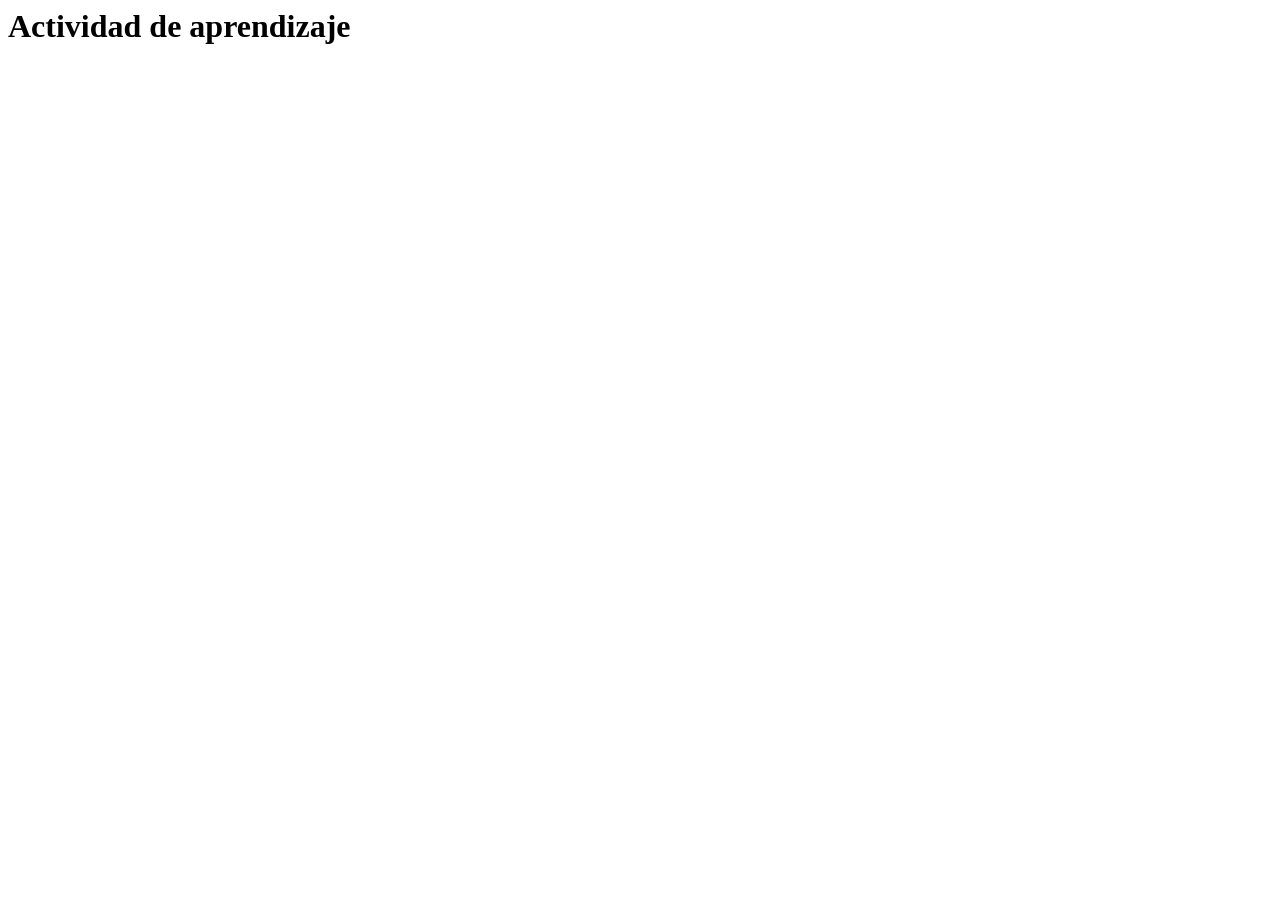
==== public/actividades/actividad.html @ 69a9eacc "Initial commit" ====
<html lang="en">
<head>
  <meta charset="UTF-8">
  <meta http-equiv="X-UA-Compatible" content="IE=edge">
  <meta name="viewport" content="width=device-width, initial-scale=1.0">
  <title>Actividad de aprendizaje</title>
</head>
<body>
  <h1>Actividad de aprendizaje</h1>
</body>
</html>
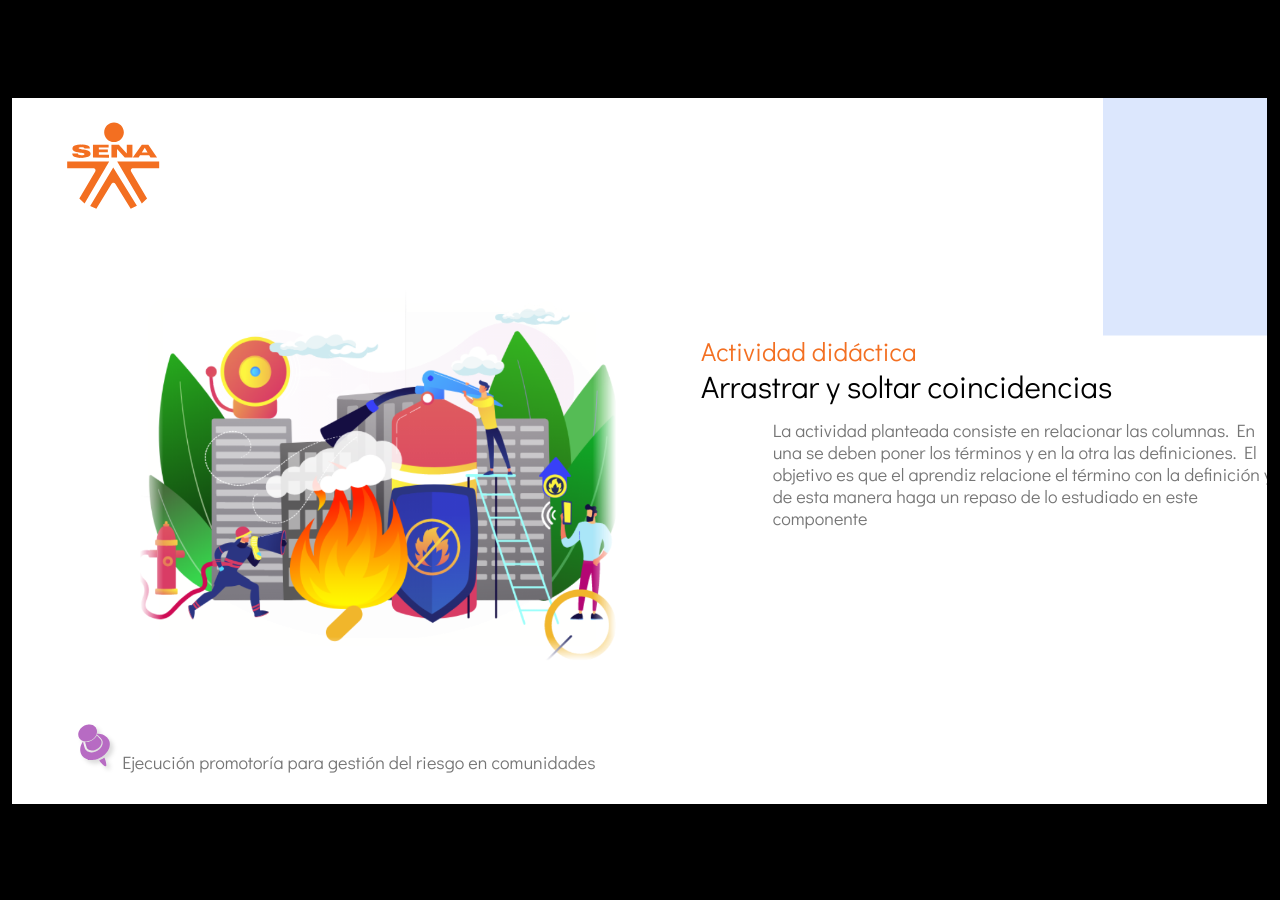
==== commit 5d3a51a4: "Avance 3" ====
--- a/public/actividades/actividad.html
+++ b/public/actividades/actividad.html
@@ -1,11 +1,423 @@
-<html lang="en">
+﻿<!doctype html>
+<html lang="es">
 <head>
-  <meta charset="UTF-8">
-  <meta http-equiv="X-UA-Compatible" content="IE=edge">
-  <meta name="viewport" content="width=device-width, initial-scale=1.0">
-  <title>Actividad de aprendizaje</title>
+  <meta charset="utf-8">
+  <!-- Creado con Storyline 360 - http://www.articulate.com  -->
+  <!-- version: 3.68.28887.0 -->
+  <title>CF7_222322Actividad did&#225;ctica</title>
+  <meta http-equiv="x-ua-compatible" content="IE=edge"/>
+  <meta name="viewport" content="width=device-width,initial-scale=1,user-scalable=no,shrink-to-fit=no,minimal-ui"/>
+  <meta name="apple-mobile-web-app-capable" content="yes"/>
+  <style>
+    html, body { height: 100%; padding: 0; margin: 0 }
+    #app { height: 100%; width: 100%; }
+  </style>
+
+  <script>
+    window.DS = {};
+    window.globals = {
+      DATA_PATH_BASE: '',
+      HAS_FRAME: true,
+      HAS_SLIDE: true,
+
+      lmsPresent: false,
+      tinCanPresent: false,
+      cmi5Present: false,
+      aoSupport: false,
+      scale: 'show all',
+      captureRc: false,
+      browserSize: 'optimal',
+      bgColor: '#000000',
+      features: 'AccessibleVideo,FullScreenToggle,InsertSvgPicture,LayerPresentAsDialog,MultipleQuizTracking,QuestionCorrectVariable,UpdatedThemeEditor',
+      themeName: 'classic',
+      preloaderColor: '#FFFFFF',
+      suppressAnalytics: false,
+      productChannel: 'stable',
+      publishSource: 'storyline',
+      aid: 'aid|4e7b806c-d595-4a58-ba69-3a0a437a7a04',
+      cid: '21db12a2-a2f7-448f-bdf3-40db115f29cc',
+      playerVersion: '3.68.28887.0',
+      publishTimestamp: '2022-11-23T23:27:34.3553197Z',
+      maxIosVideoElements: 10,
+      connectionSettings: { },
+
+      
+      parseParams: function(qs) {
+        if (window.globals.parsedParams != null) {
+          return window.globals.parsedParams;
+        }
+        qs = (qs || window.location.search.substr(1)).split('+').join(' ');
+        var params = {},
+            tokens,
+            re = /[?&]?([^=]+)=([^&]*)/g;
+
+        while (tokens = re.exec(qs)) {
+          params[decodeURIComponent(tokens[1]).trim()] =
+            decodeURIComponent(tokens[2]).trim();
+        }
+        window.globals.parsedParams = params;
+        return params;
+      }
+
+    };
+  </script>
+  <script>
+    var isIe11 = ('ActiveXObject' in window || window.MSBlobBuilder != null)
+      && window.msCrypto != null && !window.ActiveXObject;
+    if (isIe11) {
+      window.globals.unsupportedBrowser = true;
+      document.write(atob('[base64]'));
+    }
+  </script>
+  
+  <script>window.THREE = { };</script>
+  
 </head>
-<body>
-  <h1>Actividad de aprendizaje</h1>
+<body style="background: #000000" class="cs-HTML theme-classic">
+  <!-- 360 -->
+  <script>!function(e){var i=/iPhone/i,o=/iPod/i,n=/iPad/i,t=/(?=.*\bAndroid\b)(?=.*\bMobile\b)/i,d=/Android/i,s=/(?=.*\bAndroid\b)(?=.*\bSD4930UR\b)/i,b=/(?=.*\bAndroid\b)(?=.*\b(?:KFOT|KFTT|KFJWI|KFJWA|KFSOWI|KFTHWI|KFTHWA|KFAPWI|KFAPWA|KFARWI|KFASWI|KFSAWI|KFSAWA)\b)/i,r=/IEMobile/i,h=/(?=.*\bWindows\b)(?=.*\bARM\b)/i,a=/BlackBerry/i,l=/BB10/i,p=/Opera Mini/i,f=/(CriOS|Chrome)(?=.*\bMobile\b)/i,u=/(?=.*\bFirefox\b)(?=.*\bMobile\b)/i,c=new RegExp("(?:Nexus 7|BNTV250|Kindle Fire|Silk|GT-P1000)","i"),w=function(e,i){return e.test(i)},A=function(e){var A=e||navigator.userAgent,v=A.split("[FBAN");if(void 0!==v[1]&&(A=v[0]),this.apple={phone:w(i,A),ipod:w(o,A),tablet:!w(i,A)&&w(n,A),device:w(i,A)||w(o,A)||w(n,A)},this.amazon={phone:w(s,A),tablet:!w(s,A)&&w(b,A),device:w(s,A)||w(b,A)},this.android={phone:w(s,A)||w(t,A),tablet:!w(s,A)&&!w(t,A)&&(w(b,A)||w(d,A)),device:w(s,A)||w(b,A)||w(t,A)||w(d,A)},this.windows={phone:w(r,A),tablet:w(h,A),device:w(r,A)||w(h,A)},this.other={blackberry:w(a,A),blackberry10:w(l,A),opera:w(p,A),firefox:w(u,A),chrome:w(f,A),device:w(a,A)||w(l,A)||w(p,A)||w(u,A)||w(f,A)},this.seven_inch=w(c,A),this.any=this.apple.device||this.android.device||this.windows.device||this.other.device||this.seven_inch,this.phone=this.apple.phone||this.android.phone||this.windows.phone,this.tablet=this.apple.tablet||this.android.tablet||this.windows.tablet,"undefined"==typeof window)return this},v=function(){var e=new A;return e.Class=A,e};"undefined"!=typeof module&&module.exports&&"undefined"==typeof window?module.exports=A:"undefined"!=typeof module&&module.exports&&"undefined"!=typeof window?module.exports=v():"function"==typeof define&&define.amd?define("isMobile",[],e.isMobile=v()):e.isMobile=v()}(this);
+    window.isMobile.apple.tablet = window.isMobile.apple.tablet ||
+      (navigator.platform === 'MacIntel' && navigator.maxTouchPoints > 1);
+    window.isMobile.apple.device = window.isMobile.apple.device || window.isMobile.apple.tablet;
+    window.isMobile.tablet = window.isMobile.tablet || window.isMobile.apple.tablet;
+    window.isMobile.any = window.isMobile.any || window.isMobile.apple.tablet;
+  </script>
+
+  <div id="focus-sink" tabindex="-1"></div>
+
+  <div id="preso"></div>
+  <script>
+    (function() {
+
+      var classTypes = [ 'desktop', 'mobile', 'phone', 'tablet' ];
+
+      var addDeviceClasses = function(prefix, testObj) {
+        var curr, i;
+        for (i = 0; i < classTypes.length; i++) {
+          curr = classTypes[i];
+          if (testObj[curr]) {
+            document.body.classList.add(prefix + curr);
+          }
+        }
+      };
+
+      var params = window.globals.parseParams(),
+          isDevicePreview = params.devicepreview === '1',
+          isPhoneOverride = params.deviceType === 'phone' || (isDevicePreview && params.phone == '1'),
+          isTabletOverride = (params.deviceType === 'tablet' || isDevicePreview) && !isPhoneOverride,
+          isMobileOverride = isPhoneOverride || isTabletOverride;
+
+      var deviceView = {
+        desktop: !window.isMobile.any && !isMobileOverride,
+        mobile: window.isMobile.any || isMobileOverride,
+        phone: isPhoneOverride || (window.isMobile.phone && !isTabletOverride),
+        tablet: isTabletOverride || window.isMobile.tablet
+      };
+
+      window.globals.deviceView = deviceView;
+      window.isMobile.desktop = !window.isMobile.any;
+      window.isMobile.mobile = window.isMobile.any;
+
+      addDeviceClasses('view-', deviceView);
+
+    })();
+  </script>
+  
+  <script src='story_content/user.js' type=text/javascript></script>
+  <div class="slide-loader"></div>
+
+  <script>
+    if (window.globals.deviceView.isMobile) { var doc = document, loader = doc.body.querySelector('.slide-loader'); [ 1, 2, 3 ].forEach(function(n) { var d = doc.createElement('div'); d.style.backgroundColor = window.globals.preloaderColor; d.classList.add('mobile-loader-dot'); d.classList.add('dot' + n); loader.appendChild(d); }); }
+  </script>
+
+  <div class="mobile-load-title-overlay" style="display: none">
+    <div class="mobile-load-title">CF7_222322Actividad did&#225;ctica</div>
+  </div>
+
+  <div class="mobile-chrome-warning"></div>
+
+  
+<style>
+  .warn-connection-dialog {
+    display: none;
+    background: transparent;
+    pointer-events: none;
+    position: fixed;
+    left: 0;
+    top: 0;
+    width: 100%;
+    height: 100%;
+    z-index: 999;
+  }
+
+  .warn-connection-content {
+    border-radius: 4px;
+    background: white;
+    border: 1px solid #E7E7E7;
+    color: #333333;
+    box-shadow: 0 2px 4px rgba(0, 0, 0, 0.25);
+    transition: all 150ms ease-out;
+    position: absolute;
+    white-space: nowrap;
+  }
+
+  .view-phone.is-landscape .warn-connection-content {
+    left: 23px;
+    bottom: 23px;
+  }
+
+  .view-tablet.is-landscape .warn-connection-content {
+    left: 50%;
+    top: 20px;
+    transform: translateX(-50%);
+  }
+
+  .is-portrait .warn-connection-content {
+    transform: translate(-50%, calc(-100% - 15px));
+  }
+
+  .warn-connection-content p {
+    display: inline-block;
+    margin: 0 8px 0 0;
+    line-height: 33px;
+    font-size: 11px;
+  }
+
+  .warn-connection-content svg {
+    position: relative;
+    vertical-align: middle;
+    margin: 0 2px 2px 8px;
+  }
+
+  .view-desktop .warn-connection-content {
+    left: 1.5em;
+    bottom: 1.5em;
+  }
+
+  .view-desktop .warn-connection-content p {
+    font-size: 1.1em;
+  }
+
+  .is-offline .warn-connection-dialog {
+    display: block;
+  }
+
+  .is-offline .cs-panel * {
+    pointer-events: none !important;
+  }
+
+  .is-offline .cs-panel {
+    pointer-events: all !important;
+  }
+
+  .is-offline #nav-controls * {
+    pointer-events: none !important;
+  }
+
+  .is-offline #nav-controls {
+    pointer-events: all !important;
+  }
+</style>
+
+<div class="warn-connection-dialog">
+  <div class="warn-connection-content">
+    <svg width="17" height="15" viewBox="0 0 17 15" xmlns="http://www.w3.org/2000/svg">
+      <path fill="#8F0000" stroke="white" d="M16.07,12.98 L15.88,12.23 L9.51,1.21 C8.97,0.26,7.6,0.26,7.06,1.21 L0.69,12.23 C0.15,13.16,0.81,14.36,1.91,14.36 H14.65 C15.47,14.36,16.05,13.7,16.07,12.98 Z"/>
+      <path fill="white" stroke="white" d="M8.58,5.5 C8.35,5.28,8.5,5.35,8.21,5.32 C8.09,5.35,7.97,5.49,7.96,5.67 C7.97,5.79,7.98,5.92,7.98,6.04 L7.98,6.04 C7.99,6.17,8,6.31,8.01,6.43 L8.01,6.44 C8.03,6.92,8.06,7.41,8.09,7.9 L8.09,7.9 C8.12,8.39,8.14,8.88,8.17,9.37 C8.17,9.39,8.18,9.42,8.2,9.44 C8.23,9.46,8.25,9.47,8.28,9.47 C8.31,9.47,8.34,9.46,8.35,9.44 C8.37,9.43,8.38,9.4,8.39,9.35 L8.39,9.34 C8.39,9.24,8.4,9.15,8.4,9.05 L8.4,9.05 C8.41,8.96,8.41,8.86,8.42,8.75 C8.43,8.44,8.45,8.12,8.47,7.81 L8.47,7.81 C8.49,7.49,8.51,7.18,8.53,6.87 C8.55,6.46,8.56,6.05,8.59,5.64 L8.6,5.62 C8.6,5.57,8.59,5.53,8.58,5.5 L8.21,5.32 Z"/>
+      <circle fill="white" stroke="white" cx="8.3" cy="11.35" r="0.3"/>
+    </svg>
+    <p>You are offline. Trying to reconnect...</p>
+  </div>
+</div>
+
+<script>
+  (function() {
+    window.DS.connection = {
+      warningShown: false,
+      assets: {},
+      loadingAssetGroup: false,
+      retryDelay: 500
+    };
+
+    // @TODO this is POC code and can be cleaned up a bit more if we move forward
+    // with the feature
+
+
+
+    // The `window.globals.features` variable must be set in `webpack.dev.config` when testing locally - it is not enough
+    // to have it in the data - but it must be set there as well.
+    var useConnectionMessages = window.AbortController != null &&
+      window.location.protocol != 'file:' &&
+      window.globals.features.indexOf('ConnectionMessages') != -1;
+
+    window.DS.connection.useConnectionMessages = useConnectionMessages
+
+    var assetCount = 0;
+    var checkLoadedId;
+    var connectionSettings = window.globals.connectionSettings;
+
+    if (useConnectionMessages && connectionSettings != null) {
+      var contentEl = document.querySelector('.warn-connection-content');
+      var messageEl = contentEl.querySelector('p')
+
+      if (connectionSettings.useDarkTheme) {
+        contentEl.style.borderColor = '#BABBBA';
+        contentEl.style.backgroundColor = '#282828';
+        contentEl.style.color = '#FFFFFF';
+      }
+
+      if (connectionSettings.message != null) {
+        messageEl.textContent = window.decodeURIComponent(connectionSettings.message);
+      }
+    }
+
+    function checkAssetsReady() {
+      for (var i in DS.connection.assets) {
+        if (!DS.connection.assets[i].success) {
+          return false;
+        }
+      }
+      return true;
+    }
+
+    function stopAssetGroup() {
+      if (!useConnectionMessages) { return; }
+
+      assetCount = 0;
+
+      DS.connection.oldAssetGroup = DS.connection.assets;
+      DS.connection.assets = {};
+      DS.connection.loadingAssetGroup = false;
+      clearInterval(checkLoadedId);
+    }
+
+    function startAssetGroup() {
+      if (!useConnectionMessages) { return; }
+      var ticks = 0;
+      clearInterval(checkLoadedId);
+      checkLoadedId = setInterval(function() {
+        var loaded = 0;
+        if (assetCount === 0 && loaded === 0) {
+          clearInterval(checkLoadedId);
+          return;
+        }
+
+        for (var i in DS.connection.assets) {
+          if (DS.connection.assets[i].success) {
+            loaded++;
+          }
+        }
+
+        if (assetCount === loaded && checkAssetsReady()) {
+          for (var i in DS.connection.assets) {
+            if (DS.connection.assets[i].action) {
+              DS.connection.assets[i].action();
+            }
+          }
+          hideWarning();
+          stopAssetGroup();
+        }
+      }, 100)
+    }
+
+    function requiredAsset(url, action, retry, type) {
+      if (!useConnectionMessages) { return; }
+      if (DS.connection.assets[url]) { return; }
+
+      DS.connection.assets[url] = {
+        success: false, action: action, retry: retry, type: type
+      };
+      assetCount = Object.keys(DS.connection.assets).length;
+      if (!DS.connection.loadingAssetGroup) {
+        startAssetGroup();
+      }
+      DS.connection.loadingAssetGroup = true;
+    }
+
+    function assetLoaded(url) {
+      if (!useConnectionMessages) { return; }
+      if (DS.connection.assets[url]) {
+        DS.connection.assets[url].success = true;
+      }
+    }
+
+    function assetFailed(url) {
+      if (!useConnectionMessages) { return; }
+      if (!DS.connection.assets[url]) {
+        if (/\.js$/.test(url)) {
+          setTimeout(function() {
+            if (DS.connection.lastSlideLoaded != null) {
+              DS.connection.lastSlideLoaded();
+            }
+          }, DS.connection.retryDelay);
+        }
+        return;
+      }
+      if (!DS.connection.warningShown) { showWarning(); }
+      if (DS.connection.assets[url].retry) {
+        setTimeout(function() {
+          if (!DS.connection.assets[url].success) {
+            DS.connection.assets[url].retry()
+          }
+        }, DS.connection.retryDelay);
+      }
+    }
+
+    function hideWarning() {
+      document.body.classList.remove('is-offline');
+      DS.connection.warningShown = false;
+    }
+    DS.connection.hideWarning = hideWarning
+
+    function showWarning(btn) {
+      document.body.classList.add('is-offline')
+      DS.connection.warningShown = true;
+      updateWarningPosition();
+    }
+
+    function updateWarningPosition() {
+      if (!DS.connection.warningShown) {
+        return;
+      }
+
+      var isPortrait = document.body.classList.contains('is-portrait');
+      var warningEl = document.querySelector('.warn-connection-content');
+
+      if (isPortrait) {
+        var slide = document.querySelector('.primary-slide');
+        var slideRect = slide.getBoundingClientRect();
+
+        warningEl.style.top = `${slideRect.top}px`
+        warningEl.style.left = `${slideRect.left + slideRect.width / 2}px`
+      } else {
+        warningEl.style.top = null;
+        warningEl.style.left = null;
+      }
+
+      window.requestAnimationFrame(updateWarningPosition);
+    }
+
+    // these will all be noops if the feature flag isn't set in
+    // the data and `window.globals.features`
+    DS.connection.requiredAsset = requiredAsset;
+    DS.connection.assetLoaded = assetLoaded;
+    DS.connection.assetFailed = assetFailed;
+    DS.connection.stopAssetGroup = stopAssetGroup;
+    DS.connection.startAssetGroup = startAssetGroup;
+  })();
+</script>
+
+
+  <script>
+    
+    if (window.autoSpider && window.vInterfaceObject) {
+      document.querySelector('.mobile-load-title-overlay').style.display = 'none';
+    }
+  </script>
+
+  
+
+  <link rel="stylesheet" href="html5/data/css/output.min.css" data-noprefix/>
 </body>
-</html>+<script src="html5/lib/scripts/bootstrapper.min.js"></script>
+</html>
--- a/public/actividades/html5/data/css/output.min.css
+++ b/public/actividades/html5/data/css/output.min.css
@@ -0,0 +1,526 @@
+@font-face {
+  font-family: 'Didact GothicBold CBoldA78EB48D';
+  src: url('[data-uri]');
+  font-style: normal;
+  font-weight: normal;
+}
+@font-face {
+  font-family: 'Didact Gothic Charset1_BAC61C05';
+  src: url('[data-uri]');
+  font-style: normal;
+  font-weight: normal;
+}
+@font-face {
+  font-family: 'RobotoBold Charset1Bold669EC5EB';
+  src: url('[data-uri]');
+  font-style: normal;
+  font-weight: normal;
+}
+@font-face {
+  font-family: 'Roboto Charset1_ 6EYI5I88636A23';
+  src: url('[data-uri]');
+  font-style: normal;
+  font-weight: normal;
+}
+@font-face {
+  font-family: 'Didact Gothic Charset0_9B944016';
+  src: url('[data-uri]');
+  font-style: normal;
+  font-weight: normal;
+}
+@font-face {
+  font-family: 'Didact GothicBold CBoldC69CEF59';
+  src: url('[data-uri]');
+  font-style: normal;
+  font-weight: normal;
+}
+@font-face {
+  font-family: 'Roboto Charset0_v5lJSRq46A5EDB0';
+  src: url('[data-uri]');
+  font-style: normal;
+  font-weight: normal;
+}
+@font-face {
+  font-family: 'RobotoBold Charset0BoldDCB83F8C';
+  src: url('[data-uri]');
+  font-style: normal;
+  font-weight: normal;
+}
+.cs-HTML {
+  background: rgba(0, 0, 0, 1);
+}
+.cs-npnxnanbnsnfns00000000001 .cs-infopanel  {
+  box-shadow: 0 1px 0 rgba(0, 0, 0, 1);
+  background: rgba(255, 255, 255, 1);
+}
+.cs-npnxnanbnsnfns00000000001 .cs-infopanel .cs-link {
+  color: rgba(124, 34, 128, 1);
+}
+.cs-npnxnanbnsnfns00000000001 .cs-infopanel .cs-link:hover {
+  color: rgba(0, 0, 238, 1);
+}
+.cs-npnxnanbnsnfns00000000001 .cs-infopanel .cs-name {
+  color: rgba(68, 68, 68, 1);
+}
+.cs-npnxnanbnsnfns00000000001 .cs-infopanel .cs-title {
+  color: rgba(153, 153, 153, 1);
+}
+.cs-npnxnanbnsnfns00000000001 .cs-infopanelpopup  {
+  box-shadow: 0 1px 0 rgba(0, 0, 0, 1);
+  background: linear-gradient(180deg, rgba(29, 29, 29, 1) 0%, rgba(11, 11, 11, 1) 100%);
+}
+.cs-npnxnanbnsnfns00000000001 .cs-infopanelpopup .cs-link {
+  color: rgba(255, 255, 255, 1);
+}
+.cs-npnxnanbnsnfns00000000001 .cs-infopanelpopup .cs-link:hover {
+  color: rgba(117, 117, 117, 1);
+}
+.cs-npnxnanbnsnfns00000000001 .cs-infopanelpopup .cs-name {
+  color: rgba(114, 114, 114, 1);
+}
+.cs-npnxnanbnsnfns00000000001 .cs-infopanelpopup .cs-bio {
+  color: rgba(255, 255, 255, 1);
+}
+.cs-npnxnanbnsnfns00000000001 .cs-timer  {
+  color: rgba(255, 255, 255, 1);
+}
+.cs-npnxnanbnsnfns00000000001 .cs-duration stop:first-child {
+  stop-color: rgba(0, 215, 255, 1);
+}
+.cs-npnxnanbnsnfns00000000001 .cs-duration stop:last-child {
+  stop-color: rgba(0, 171, 255, 1);
+}
+.cs-npnxnanbnsnfns00000000001 .cs-elapsed stop:first-child {
+  stop-color: rgba(254, 227, 71, 1);
+}
+.cs-npnxnanbnsnfns00000000001 .cs-elapsed stop:last-child {
+  stop-color: rgba(252, 204, 42, 1);
+}
+.cs-npnxnanbnsnfns00000000001 .cs-timer .cs-pie .cs-innerstroke {
+  stroke: rgba(255, 255, 255, 1);
+}
+.cs-npnxnanbnsnfns00000000001 .cs-timer .cs-pie .cs-innerborder {
+  stroke: rgba(204, 204, 204, 1);
+}
+.cs-npnxnanbnsnfns00000000001 .cs-window  {
+  box-shadow: 0 8px 5px rgba(0, 0, 0, 0.2);
+  border-color: rgba(29, 29, 29, 1);
+  background: rgba(42, 42, 42, 1);
+  color: rgba(255, 255, 255, 1);
+}
+.cs-npnxnanbnsnfns00000000001 .cs-window .cs-diva {
+  border-color: rgba(49, 49, 49, 1);
+}
+.cs-npnxnanbnsnfns00000000001 .cs-window .cs-divb {
+  border-color: rgba(14, 14, 14, 1);
+}
+.cs-npnxnanbnsnfns00000000001 .cs-editor .cs-editor-slide {
+  color: rgba(255, 255, 255, 1);
+}
+.cs-npnxnanbnsnfns00000000001 .cs-editor .cs-editor-html {
+  color: rgba(255, 255, 255, 1);
+}
+.cs-npnxnanbnsnfns00000000001 .cs-editor .cs-editor-button {
+  text-shadow: 0 1px 0 rgba(0, 0, 0, 1);
+  color: rgba(255, 255, 255, 1);
+  border-color: rgba(3, 3, 3, 1);
+  background: linear-gradient(180deg, rgba(51, 51, 51, 1) 0%, rgba(20, 20, 20, 1) 100%);
+}
+.cs-npnxnanbnsnfns00000000001 .cs-editor .cs-editor-button:hover {
+  background: linear-gradient(180deg, rgba(58, 58, 58, 1) 0%, rgba(12, 12, 12, 1) 100%);
+}
+.cs-npnxnanbnsnfns00000000001 .cs-editor .cs-editor-button:active {
+  background: linear-gradient(180deg, rgba(20, 20, 20, 1) 0%, rgba(50, 50, 50, 1) 100%);
+}
+.cs-npnxnanbnsnfns00000000001 .cs-listitem  {
+  color: rgba(255, 255, 255, 1);
+  border-color: rgba(52, 52, 52, 1);
+}
+.cs-npnxnanbnsnfns00000000001 .cs-listitem.cs-viewed {
+  color: rgba(135, 135, 135, 1);
+}
+.cs-npnxnanbnsnfns00000000001 .cs-listitem.cs-selected {
+  color: rgba(255, 255, 255, 1);
+  background: rgba(63, 63, 63, 1);
+}
+.cs-npnxnanbnsnfns00000000001 .cs-listitem.cs-selected:hover {
+  background: rgba(63, 63, 63, 1);
+}
+.cs-npnxnanbnsnfns00000000001 .cs-listitem.cs-selected.hover {
+  background: rgba(63, 63, 63, 1);
+}
+.cs-npnxnanbnsnfns00000000001 .cs-listitem.cs-selected:focus {
+  background: rgba(63, 63, 63, 1);
+}
+.cs-npnxnanbnsnfns00000000001 .cs-listitem .cs-icon-carrot {
+  fill: rgba(255, 255, 255, 1);
+}
+.cs-npnxnanbnsnfns00000000001 .cs-listitem .cs-icon-carrot .cs-shadow {
+  fill: rgba(0, 0, 0, 1);
+}
+.cs-npnxnanbnsnfns00000000001 .cs-listitem:hover {
+  background: rgba(49, 49, 49, 1);
+}
+.cs-npnxnanbnsnfns00000000001 .cs-listitem.hover {
+  background: rgba(49, 49, 49, 1);
+}
+.cs-npnxnanbnsnfns00000000001 .cs-listitem:focus {
+  background: rgba(49, 49, 49, 1);
+}
+.cs-npnxnanbnsnfns00000000001 .cs-glossary  {
+  color: rgba(255, 255, 255, 1);
+}
+.cs-npnxnanbnsnfns00000000001 .cs-glossary .cs-scrolling-panel {
+  background: rgba(51, 51, 51, 1);
+}
+.cs-npnxnanbnsnfns00000000001 .cs-glossary .cs-term.cs-selected .cs-choice-list-trigger {
+  color: rgba(255, 255, 255, 1);
+  background: rgba(63, 63, 63, 1);
+}
+.cs-npnxnanbnsnfns00000000001 .cs-glossary .cs-term.cs-selected .cs-choice-list-trigger:focus {
+  color: rgba(255, 255, 255, 1);
+  background: rgba(63, 63, 63, 1);
+}
+.cs-npnxnanbnsnfns00000000001 .cs-glossary .cs-term:hover .cs-choice-list-trigger {
+  background: rgba(28, 28, 28, 1);
+}
+.cs-npnxnanbnsnfns00000000001 .cs-glossary .cs-term.hover .cs-choice-list-trigger {
+  background: rgba(28, 28, 28, 1);
+}
+.cs-npnxnanbnsnfns00000000001 .cs-glossary .cs-term .cs-choice-list-trigger:focus {
+  background: rgba(28, 28, 28, 1);
+}
+.cs-npnxnanbnsnfns00000000001 .cs-glossary .cs-diva {
+  border-color: rgba(61, 61, 61, 1);
+}
+.cs-npnxnanbnsnfns00000000001 .cs-glossary .cs-divb {
+  border-color: rgba(32, 32, 32, 1);
+}
+.cs-npnxnanbnsnfns00000000001 .cs-glossary .cs-divc {
+  border-color: rgba(61, 61, 61, 1);
+}
+.cs-npnxnanbnsnfns00000000001 .cs-glossary .cs-heading {
+  color: rgba(255, 255, 255, 1);
+}
+.cs-npnxnanbnsnfns00000000001 .cs-resource .cs-separator {
+  border-color: rgba(44, 44, 44, 1);
+}
+.cs-npnxnanbnsnfns00000000001 .cs-outline  {
+  color: rgba(255, 255, 255, 1);
+}
+.cs-npnxnanbnsnfns00000000001 .cs-outline .cs-diva {
+  border-color: rgba(28, 28, 28, 1);
+}
+.cs-npnxnanbnsnfns00000000001 .cs-outline .cs-divb {
+  border-color: rgba(54, 54, 54, 1);
+}
+.cs-npnxnanbnsnfns00000000001 .cs-outline .cs-divc {
+  border-color: rgba(52, 52, 52, 1);
+}
+.cs-npnxnanbnsnfns00000000001 .cs-outline .cs-search-filter:hover {
+  color: rgba(117, 117, 117, 1);
+}
+.cs-npnxnanbnsnfns00000000001 .cs-outline .cs-search-filter.hover {
+  color: rgba(117, 117, 117, 1);
+}
+.cs-npnxnanbnsnfns00000000001 .cs-transcript  {
+  color: rgba(255, 255, 255, 1);
+}
+.cs-npnxnanbnsnfns00000000001 .cs-transcript .cs-div {
+  border-color: rgba(44, 44, 44, 1);
+}
+.cs-npnxnanbnsnfns00000000001 .cs-tabs:not(.topmenu-item) {
+  color: rgba(114, 114, 114, 1);
+}
+.cs-npnxnanbnsnfns00000000001 .cs-tabs .cs-inner-button:not(.topmenu-item) {
+  text-shadow: 0 1px 0 rgba(0, 0, 0, 1);
+}
+.cs-npnxnanbnsnfns00000000001 .cs-tabs:hover:not(.topmenu-item) {
+  color: rgba(82, 84, 84, 1);
+}
+.cs-npnxnanbnsnfns00000000001 .cs-tabs.cs-selected {
+  background: rgba(36, 36, 36, 1);
+  color: rgba(255, 255, 255, 1);
+}
+.cs-npnxnanbnsnfns00000000001 .cs-seekcontrol  {
+  background: linear-gradient(180deg, rgba(51, 51, 51, 1) 0%, rgba(20, 20, 20, 1) 100%);
+  border-color: rgba(3, 3, 3, 1);
+}
+.cs-npnxnanbnsnfns00000000001 .cs-seekcontrol .cs-button:hover .cs-icon {
+  fill: rgba(255, 255, 255, 1);
+}
+.cs-npnxnanbnsnfns00000000001 .cs-seekcontrol .cs-button.hover .cs-icon {
+  fill: rgba(255, 255, 255, 1);
+}
+.cs-npnxnanbnsnfns00000000001 .cs-seekcontrol .cs-button .cs-icon-shadow {
+  fill: rgba(0, 0, 0, 1);
+}
+.cs-npnxnanbnsnfns00000000001 .cs-seekcontrol .cs-button .cs-icon {
+  fill: rgba(255, 255, 255, 1);
+}
+.cs-npnxnanbnsnfns00000000001 .cs-seekcontrol .cs-seek .cs-fill {
+  background: rgba(255, 255, 255, 1);
+}
+.cs-npnxnanbnsnfns00000000001 .cs-seekcontrol .cs-seek {
+  background: rgba(34, 34, 34, 1);
+  border-color: rgba(26, 26, 26, 1);
+}
+.cs-npnxnanbnsnfns00000000001 .cs-searchinput .cs-input {
+  color: rgba(45, 45, 45, 1);
+  border-color: rgba(32, 32, 32, 1);
+  background: rgba(255, 255, 255, 1);
+}
+.cs-npnxnanbnsnfns00000000001 .cs-searchinput .cs-input:focus {
+  color: rgba(45, 45, 45, 1);
+  background: rgba(255, 255, 255, 1);
+}
+.cs-npnxnanbnsnfns00000000001 .cs-searchinput .cs-input:hover {
+  box-shadow: inset 0 0 1px 0 rgba(235, 148, 113, 0);
+}
+.cs-npnxnanbnsnfns00000000001 .cs-searchinput .cs-input.hover {
+  box-shadow: inset 0 0 1px 0 rgba(235, 148, 113, 0);
+}
+.cs-npnxnanbnsnfns00000000001 .cs-searchinput .cs-button .cs-icon {
+  fill: rgba(255, 255, 255, 1);
+}
+.cs-npnxnanbnsnfns00000000001 .cs-searchinput .cs-button:hover {
+  fill: linear-gradient(180deg, rgba(58, 58, 58, 1) 0%, rgba(12, 12, 12, 1) 100%);
+}
+.cs-npnxnanbnsnfns00000000001 .cs-searchinput .cs-button.hover {
+  fill: linear-gradient(180deg, rgba(58, 58, 58, 1) 0%, rgba(12, 12, 12, 1) 100%);
+}
+.cs-npnxnanbnsnfns00000000001 .cs-menu  {
+  box-shadow: 0 1px 0 rgba(14, 14, 14, 1);
+  background: rgba(36, 36, 36, 1);
+}
+.cs-npnxnanbnsnfns00000000001 .cs-topmenu-item.active .cs-tab {
+  background: rgba(36, 36, 36, 1);
+}
+.cs-npnxnanbnsnfns00000000001 .cs-logo  {
+  box-shadow: 0 1px 0 rgba(0, 0, 0, 1);
+  background: rgba(255, 255, 255, 1);
+}
+.cs-npnxnanbnsnfns00000000001 .cs-checkbox  {
+  color: rgba(255, 255, 255, 1);
+}
+.cs-npnxnanbnsnfns00000000001 .cs-checkbox:hover {
+  border-color: rgba(156, 156, 156, 1);
+}
+.cs-npnxnanbnsnfns00000000001 .cs-checkbox.hover {
+  border-color: rgba(156, 156, 156, 1);
+}
+.cs-npnxnanbnsnfns00000000001 .cs-checkbox .cs-box {
+  color: rgba(255, 255, 255, 1);
+  border-color: rgba(22, 22, 22, 1);
+}
+.cs-npnxnanbnsnfns00000000001 .cs-checkbox .cs-box:checked::after {
+  color: rgba(43, 196, 0, 1);
+}
+.cs-npnxnanbnsnfns00000000001 .cs-checkbox .cs-box.checked.after {
+  color: rgba(43, 196, 0, 1);
+}
+.cs-npnxnanbnsnfns00000000001 .cs-button  {
+  text-shadow: 0 1px 0 rgba(0, 0, 0, 0);
+  color: rgba(255, 255, 255, 1);
+  border-color: rgba(3, 3, 3, 1);
+  background: linear-gradient(180deg, rgba(243, 111, 33, 1) 0%, rgba(243, 111, 33, 1) 100%);
+  box-shadow: 0 1px 0 rgba(37, 37, 37, 1);
+}
+.cs-npnxnanbnsnfns00000000001 .cs-button .cs-icon {
+  fill: rgba(255, 255, 255, 1);
+}
+.cs-npnxnanbnsnfns00000000001 .cs-button .cs-icon-shadow {
+  fill: rgba(0, 0, 0, 0);
+}
+.cs-npnxnanbnsnfns00000000001 .cs-button:hover {
+  background: linear-gradient(180deg, rgba(253, 188, 46, 1) 0%, rgba(255, 192, 0, 1) 100%);
+}
+.cs-npnxnanbnsnfns00000000001 .cs-button.hover {
+  background: linear-gradient(180deg, rgba(253, 188, 46, 1) 0%, rgba(255, 192, 0, 1) 100%);
+}
+.cs-npnxnanbnsnfns00000000001 .cs-button:active {
+  background: linear-gradient(180deg, rgba(20, 20, 20, 1) 0%, rgba(50, 50, 50, 1) 100%);
+}
+.cs-npnxnanbnsnfns00000000001 .cs-button.cs-disabled:hover {
+  background: linear-gradient(180deg, rgba(243, 111, 33, 1) 0%, rgba(243, 111, 33, 1) 100%);
+}
+.cs-npnxnanbnsnfns00000000001 .cs-button.cs-disabled.hover {
+  background: linear-gradient(180deg, rgba(243, 111, 33, 1) 0%, rgba(243, 111, 33, 1) 100%);
+}
+.cs-npnxnanbnsnfns00000000001 .cs-button.cs-disabled:active {
+  background: linear-gradient(180deg, rgba(243, 111, 33, 1) 0%, rgba(243, 111, 33, 1) 100%);
+}
+.cs-npnxnanbnsnfns00000000001 .cs-button.cs-volume:hover {
+  background: linear-gradient(180deg, rgba(243, 111, 33, 1) 0%, rgba(243, 111, 33, 1) 100%);
+}
+.cs-npnxnanbnsnfns00000000001 .cs-button.cs-volume.hover {
+  background: linear-gradient(180deg, rgba(243, 111, 33, 1) 0%, rgba(243, 111, 33, 1) 100%);
+}
+.cs-npnxnanbnsnfns00000000001 .cs-button.cs-volume:active {
+  background: linear-gradient(180deg, rgba(243, 111, 33, 1) 0%, rgba(243, 111, 33, 1) 100%);
+}
+.cs-npnxnanbnsnfns00000000001.cs-base  {
+  color: rgba(255, 255, 255, 1);
+  border-color: rgba(0, 0, 0, 1);
+  background: linear-gradient(180deg, rgba(0, 0, 0, 1) 0%, rgba(0, 0, 0, 1) 100%);
+}
+.cs-npnxnanbnsnfns00000000001.cs-base .cs-separator .cs-diva {
+  background: rgba(14, 14, 14, 1);
+}
+.cs-npnxnanbnsnfns00000000001.cs-base .cs-separator .cs-divb {
+  background: rgba(49, 49, 49, 1);
+}
+.cs-npnxnanbnsnfns00000000001.cs-base .cs-topmenu-item.active .cs-tab {
+  border-color: rgba(14, 14, 14, 1);
+}
+.cs-npnxnanbnsnfns00000000001.cs-base .cs-topmenu-item.active .cs-panel {
+  border-color: rgba(14, 14, 14, 1);
+}
+.cs-npnxnanbnsnfns00000000001.cs-base .cs-left {
+  background: linear-gradient(180deg, rgba(27, 27, 27, 1) 0%, rgba(10, 10, 10, 1) 100%);
+}
+.cs-npnxnanbnsnfns00000000001.cs-base .cs-area-primary .cs-slide-container {
+  background: linear-gradient(180deg, rgba(29, 29, 29, 1) 0%, rgba(11, 11, 11, 1) 100%);
+}
+.cs-npnxnanbnsnfns00000000001 .cs-volume::-moz-range-thumb {
+  border-color: rgba(28, 28, 28, 1);
+  box-shadow: inset 0 0 1px 0 rgba(90, 90, 90, 1);
+  background: rgba(76, 76, 76, 1);
+}
+.cs-npnxnanbnsnfns00000000001 .cs-volume::-ms-thumb {
+  border-color: rgba(28, 28, 28, 1);
+  box-shadow: inset 0 0 1px 0 rgba(90, 90, 90, 1);
+  background: rgba(76, 76, 76, 1);
+}
+.cs-npnxnanbnsnfns00000000001 .cs-volume::-webkit-slider-thumb {
+  border-color: rgba(28, 28, 28, 1);
+  box-shadow: inset 0 0 1px 0 rgba(90, 90, 90, 1);
+  background: rgba(76, 76, 76, 1);
+}
+.cs-npnxnanbnsnfns00000000001 .cs-volume::-moz-range-track {
+  border-color: rgba(73, 73, 73, 1);
+  background: rgba(49, 49, 49, 1);
+}
+.cs-npnxnanbnsnfns00000000001 .cs-volume::-ms-track {
+  border-color: rgba(73, 73, 73, 1);
+  background: rgba(49, 49, 49, 1);
+}
+.cs-npnxnanbnsnfns00000000001 .cs-volume::-webkit-slider-runnable-track {
+  border-color: rgba(73, 73, 73, 1);
+  background: rgba(49, 49, 49, 1);
+}
+body.show-focus .tab-focus-box {
+  border-color: rgba(255, 255, 0, 1);
+}
+.skipnav {
+  border-color: rgba(255, 255, 0, 1);
+}
+.fn-npnxnanbsnfns00000000001 {
+  font-family: 'Didact Gothic654D575A';
+  -webkit-font-variant-ligatures: no-common-ligatures;
+  font-variant-ligatures: no-common-ligatures;
+}
+.fn-pxabnsnfns00000000001 {
+  font-family: 'Didact Gothic654D575A';
+  -webkit-font-variant-ligatures: no-common-ligatures;
+  font-variant-ligatures: no-common-ligatures;
+}
+.fn-npxnabnsnfns00000000001 {
+  font-family: 'Didact Gothic654D575A';
+  -webkit-font-variant-ligatures: no-common-ligatures;
+  font-variant-ligatures: no-common-ligatures;
+}
+.fn-npnxnanbnsnfns00000000001 {
+  font-family: 'Didact Gothic654D575A';
+  -webkit-font-variant-ligatures: no-common-ligatures;
+  font-variant-ligatures: no-common-ligatures;
+}
+.fn-pxabnsnfns00000000000 {
+  font-family: 'Didact Gothic654D575A';
+  -webkit-font-variant-ligatures: no-common-ligatures;
+  font-variant-ligatures: no-common-ligatures;
+}
+@font-face {
+  font-family: 'Didact Gothic654D575A';
+  src: url('[data-uri]');
+  font-style: normal;
+  font-weight: normal;
+}
+@font-face {
+  font-family: 'Didact Gothic654D575A';
+  src: url('[data-uri]');
+  font-style: normal;
+  font-weight: normal;
+}
+.cs-InvalidPromptSlide .cs-5swq2YxtIbi-InvalidPromptSlide-btn0 {
+  color: rgba(255, 255, 255, 1);
+  border-color: rgba(3, 3, 3, 1);
+  background: linear-gradient(180deg, rgba(51, 51, 51, 1) 0%, rgba(20, 20, 20, 1) 100%);
+  text-shadow: 0 1px 0 rgba(0, 0, 0, 1);
+}
+.cs-InvalidPromptSlide .cs-5swq2YxtIbi-InvalidPromptSlide-btn0 .cs-html {
+  color: rgba(255, 255, 255, 1);
+}
+.cs-InvalidPromptSlide .cs-5swq2YxtIbi-InvalidPromptSlide-btn0 .cs-slide {
+  border-color: rgba(255, 255, 255, 1);
+}
+.cs-InvalidPromptSlide .cs-5swq2YxtIbi-InvalidPromptSlide-btn0:hover {
+  background: linear-gradient(180deg, rgba(58, 58, 58, 1) 0%, rgba(12, 12, 12, 1) 100%);
+}
+.cs-InvalidPromptSlide .cs-5swq2YxtIbi-InvalidPromptSlide-btn0:active {
+  background: linear-gradient(180deg, rgba(20, 20, 20, 1) 0%, rgba(50, 50, 50, 1) 100%);
+}
+.cs-PrintPromptSlide .cs-5swq2YxtIbi-PrintPromptSlide-btn0 {
+  color: rgba(255, 255, 255, 1);
+  border-color: rgba(3, 3, 3, 1);
+  background: linear-gradient(180deg, rgba(51, 51, 51, 1) 0%, rgba(20, 20, 20, 1) 100%);
+  text-shadow: 0 1px 0 rgba(0, 0, 0, 1);
+}
+.cs-PrintPromptSlide .cs-5swq2YxtIbi-PrintPromptSlide-btn0 .cs-html {
+  color: rgba(255, 255, 255, 1);
+}
+.cs-PrintPromptSlide .cs-5swq2YxtIbi-PrintPromptSlide-btn0 .cs-slide {
+  border-color: rgba(255, 255, 255, 1);
+}
+.cs-PrintPromptSlide .cs-5swq2YxtIbi-PrintPromptSlide-btn0:hover {
+  background: linear-gradient(180deg, rgba(58, 58, 58, 1) 0%, rgba(12, 12, 12, 1) 100%);
+}
+.cs-PrintPromptSlide .cs-5swq2YxtIbi-PrintPromptSlide-btn0:active {
+  background: linear-gradient(180deg, rgba(20, 20, 20, 1) 0%, rgba(50, 50, 50, 1) 100%);
+}
+.cs-ScrollPromptSlide .cs-5swq2YxtIbi-ScrollPromptSlide-btn0 {
+  color: rgba(255, 255, 255, 1);
+  border-color: rgba(3, 3, 3, 1);
+  background: linear-gradient(180deg, rgba(51, 51, 51, 1) 0%, rgba(20, 20, 20, 1) 100%);
+  text-shadow: 0 1px 0 rgba(0, 0, 0, 1);
+}
+.cs-ScrollPromptSlide .cs-5swq2YxtIbi-ScrollPromptSlide-btn0 .cs-html {
+  color: rgba(255, 255, 255, 1);
+}
+.cs-ScrollPromptSlide .cs-5swq2YxtIbi-ScrollPromptSlide-btn0 .cs-slide {
+  border-color: rgba(255, 255, 255, 1);
+}
+.cs-ScrollPromptSlide .cs-5swq2YxtIbi-ScrollPromptSlide-btn0:hover {
+  background: linear-gradient(180deg, rgba(58, 58, 58, 1) 0%, rgba(12, 12, 12, 1) 100%);
+}
+.cs-ScrollPromptSlide .cs-5swq2YxtIbi-ScrollPromptSlide-btn0:active {
+  background: linear-gradient(180deg, rgba(20, 20, 20, 1) 0%, rgba(50, 50, 50, 1) 100%);
+}
+.cs-ExternalInterfaceErrorSlide .cs-buttonOK {
+  color: rgba(255, 255, 255, 1);
+  border-color: rgba(3, 3, 3, 1);
+  background: linear-gradient(180deg, rgba(51, 51, 51, 1) 0%, rgba(20, 20, 20, 1) 100%);
+  text-shadow: 0 1px 0 rgba(0, 0, 0, 1);
+}
+.cs-ExternalInterfaceErrorSlide .cs-buttonOK .cs-html {
+  color: rgba(255, 255, 255, 1);
+}
+.cs-ExternalInterfaceErrorSlide .cs-buttonOK .cs-slide {
+  border-color: rgba(255, 255, 255, 1);
+}
+.cs-ExternalInterfaceErrorSlide .cs-buttonOK:hover {
+  background: linear-gradient(180deg, rgba(58, 58, 58, 1) 0%, rgba(12, 12, 12, 1) 100%);
+}
+.cs-ExternalInterfaceErrorSlide .cs-buttonOK:active {
+  background: linear-gradient(180deg, rgba(20, 20, 20, 1) 0%, rgba(50, 50, 50, 1) 100%);
+}
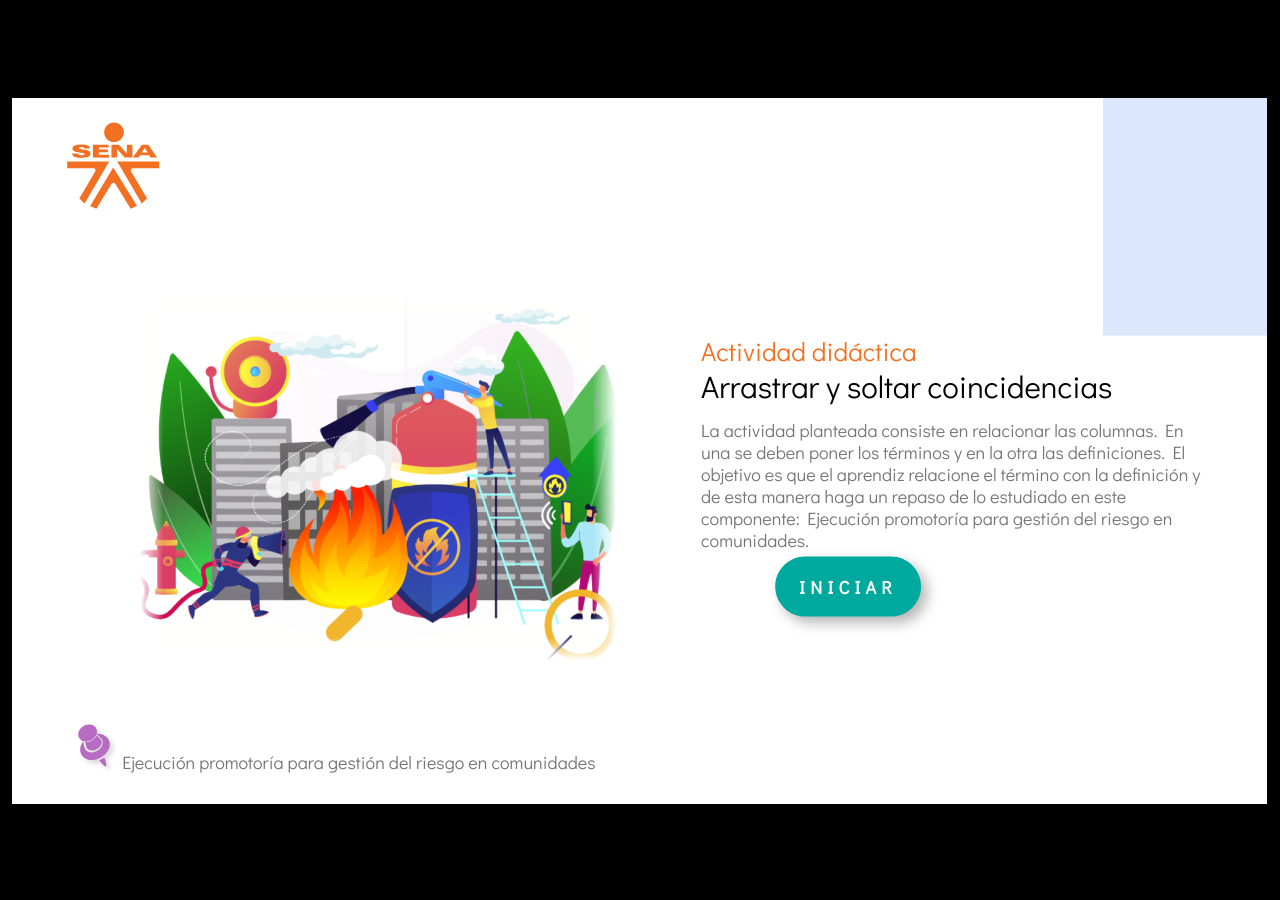
==== commit dcb7d4f0: "Update AD" ====
--- a/public/actividades/actividad.html
+++ b/public/actividades/actividad.html
@@ -3,7 +3,7 @@
 <head>
   <meta charset="utf-8">
   <!-- Creado con Storyline 360 - http://www.articulate.com  -->
-  <!-- version: 3.68.28887.0 -->
+  <!-- version: 3.70.29211.0 -->
   <title>CF7_222322Actividad did&#225;ctica</title>
   <meta http-equiv="x-ua-compatible" content="IE=edge"/>
   <meta name="viewport" content="width=device-width,initial-scale=1,user-scalable=no,shrink-to-fit=no,minimal-ui"/>
@@ -28,16 +28,16 @@
       captureRc: false,
       browserSize: 'optimal',
       bgColor: '#000000',
-      features: 'AccessibleVideo,FullScreenToggle,InsertSvgPicture,LayerPresentAsDialog,MultipleQuizTracking,QuestionCorrectVariable,UpdatedThemeEditor',
+      features: 'AccessibleVideo,ConnectionMessages,FullScreenToggle,InsertSvgPicture,LayerPresentAsDialog,MultipleQuizTracking,UpdatedScrollingPanels,UpdatedThemeEditor',
       themeName: 'classic',
       preloaderColor: '#FFFFFF',
       suppressAnalytics: false,
       productChannel: 'stable',
       publishSource: 'storyline',
-      aid: 'aid|4e7b806c-d595-4a58-ba69-3a0a437a7a04',
+      aid: 'aid|05eedef4-d756-48b2-880a-97c660ce4ac9',
       cid: '21db12a2-a2f7-448f-bdf3-40db115f29cc',
-      playerVersion: '3.68.28887.0',
-      publishTimestamp: '2022-11-23T23:27:34.3553197Z',
+      playerVersion: '3.70.29211.0',
+      publishTimestamp: '2023-02-07T16:05:08.8344703Z',
       maxIosVideoElements: 10,
       connectionSettings: { },
 
--- a/public/actividades/html5/data/css/output.min.css
+++ b/public/actividades/html5/data/css/output.min.css
@@ -1,24 +1,24 @@
 @font-face {
-  font-family: 'Didact GothicBold CBoldA78EB48D';
+  font-family: 'Didact GothicBold CBold5C2E6CE8';
   src: url('[data-uri]');
   font-style: normal;
   font-weight: normal;
 }
 @font-face {
-  font-family: 'Didact Gothic Charset1_BAC61C05';
+  font-family: 'Didact Gothic Charset1_963CF9C8';
   src: url('[data-uri]');
   font-style: normal;
   font-weight: normal;
 }
 @font-face {
-  font-family: 'RobotoBold Charset1Bold669EC5EB';
-  src: url('[data-uri]');
-  font-style: normal;
-  font-weight: normal;
-}
-@font-face {
-  font-family: 'Roboto Charset1_ 6EYI5I88636A23';
-  src: url('[data-uri]');
+  font-family: 'RobotoBold Charset1BoldDD83EEC9';
+  src: url('[data-uri]');
+  font-style: normal;
+  font-weight: normal;
+}
+@font-face {
+  font-family: 'Roboto Charset1_ 6QNWIm87A4E46D';
+  src: url('[data-uri]');
   font-style: normal;
   font-weight: normal;
 }
@@ -36,13 +36,13 @@
 }
 @font-face {
   font-family: 'Roboto Charset0_v5lJSRq46A5EDB0';
-  src: url('[data-uri]');
+  src: url('[data-uri]');
   font-style: normal;
   font-weight: normal;
 }
 @font-face {
   font-family: 'RobotoBold Charset0BoldDCB83F8C';
-  src: url('[data-uri]');
+  src: url('[data-uri]');
   font-style: normal;
   font-weight: normal;
 }
